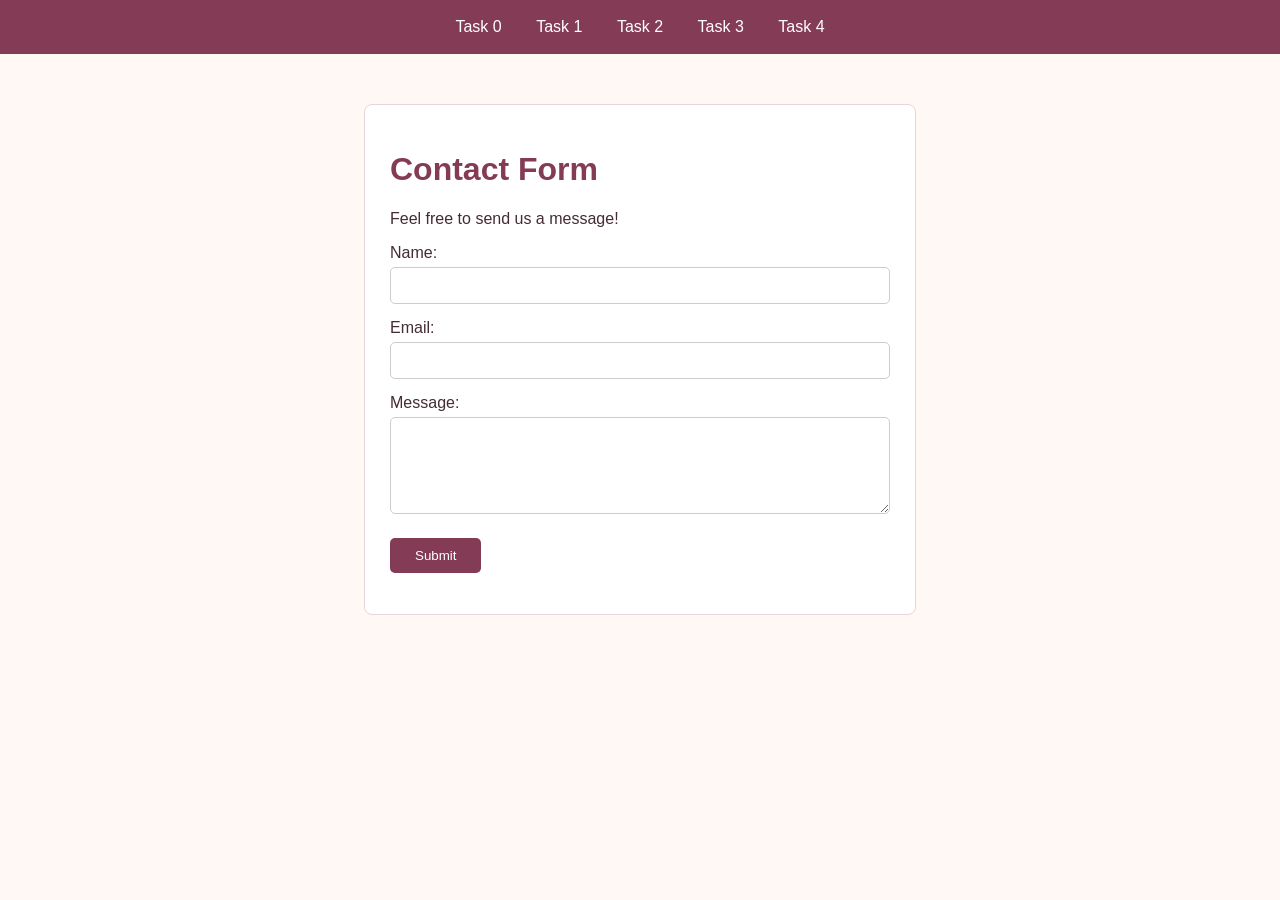
==== index.html @ c0469bf2 "task0 completed" ====
<!DOCTYPE html>
<html lang="en">
<head>
    <meta charset="UTF-8">
    <meta name="viewport" content="width=device-width, initial-scale=1.0">
    <title>Simple Contact Form</title>
    <link rel="stylesheet" href="index.css">
</head>
<body>

    <nav>
        <a href="index.html">Task 0</a>
        <a href="validation.html">Task 1</a>
        <a href="bootstrap.html">Task 2</a>
        <a href="feedback.html">Task 3</a>
        <a href="registration.html">Task 4</a>
    </nav>

    <div class="container">
        <h1>Contact Form</h1>
        <p>Feel free to send us a message!</p>

        <form id="contactForm">
            <label for="name">Name:</label>
            <input type="text" id="name" name="name">

            <label for="email">Email:</label>
            <input type="email" id="email" name="email">

            <label for="message">Message:</label>
            <textarea id="message" name="message" rows="5"></textarea>

            <button type="submit">Submit</button>
        </form>

        <p id="result"></p>
    </div>
</body>
</html>
---- index.css ----
body {
    font-family: Arial, sans-serif;
    margin: 0;
    background-color: #fff8f5;
    color: #442c32;
}

nav {
    background-color: #843b55;
    padding: 18px;
    text-align: center;
}

nav a {
    color: white;
    text-decoration: none;
    margin: 0 15px;
}

nav a:hover {
    text-decoration: underline;
}

.container {
    max-width: 500px;
    margin: 50px auto;
    padding: 25px;
    background-color: white;
    border: 1px solid #e8d5d9;
    border-radius: 8px;
}

h1 {
    color: #843b55;
}

label {
    display: block;
    margin-top: 15px;
    margin-bottom: 5px;
}

input, textarea {
    width: 100%;
    padding: 10px;
    border: 1px solid #ccc;
    border-radius: 5px;
    box-sizing: border-box;
    resize: vertical;
}

button {
    margin-top: 20px;
    padding: 10px 25px;
    background-color: #843b55;
    color: white;
    border: none;
    border-radius: 5px;
    cursor: pointer;
}

button:hover {
    background-color: #64283d;
}

#result {
    color: #843b55;
}
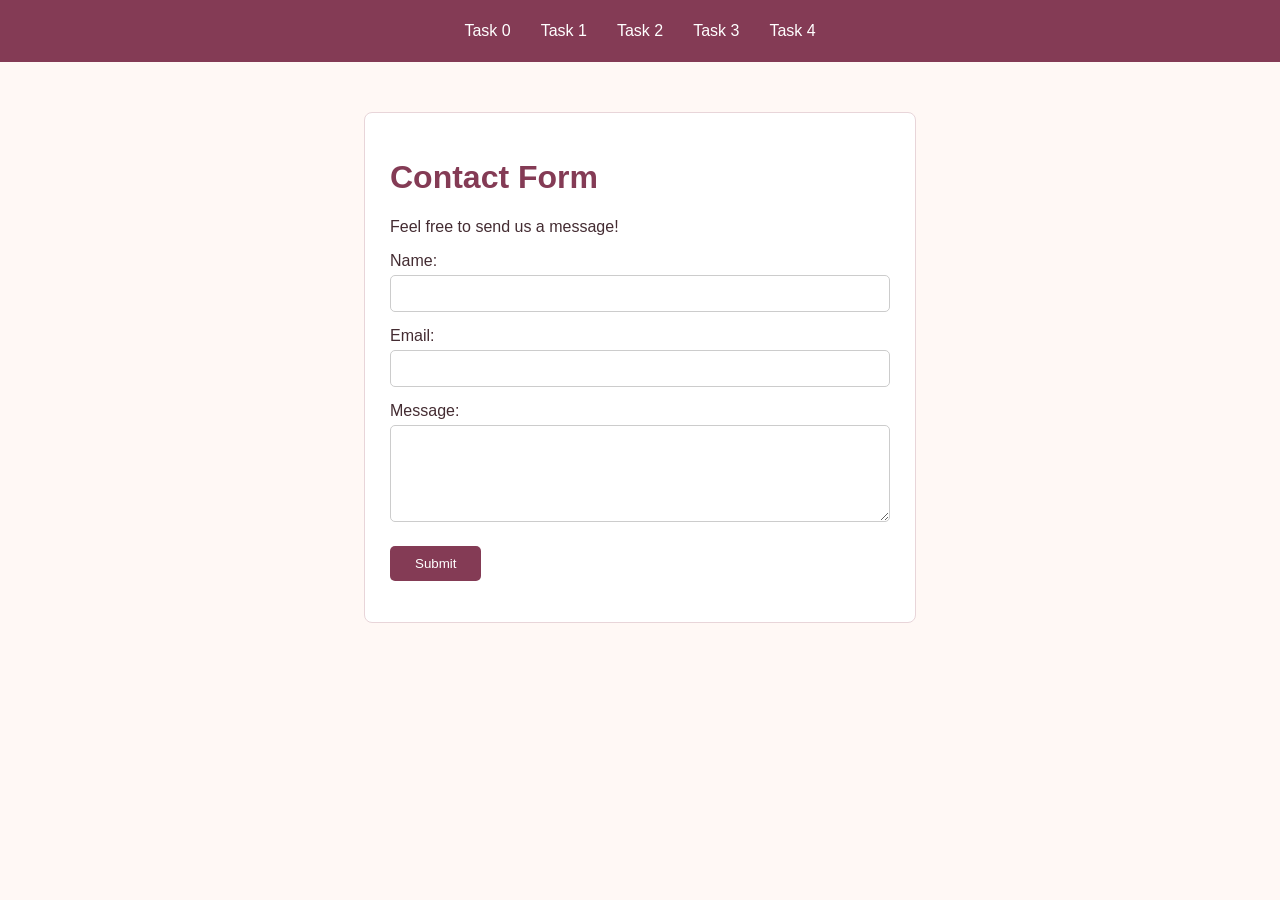
==== commit 404ae32b: "task4 completed and changes" ====
--- a/index.html
+++ b/index.html
@@ -4,7 +4,7 @@
     <meta charset="UTF-8">
     <meta name="viewport" content="width=device-width, initial-scale=1.0">
     <title>Simple Contact Form</title>
-    <link rel="stylesheet" href="index.css">
+    <link rel="stylesheet" href="style.css">
 </head>
 <body>
 
@@ -16,7 +16,7 @@
         <a href="registration.html">Task 4</a>
     </nav>
 
-    <div class="container">
+    <div class="simple-form">
         <h1>Contact Form</h1>
         <p>Feel free to send us a message!</p>
 
--- a/style.css
+++ b/style.css
@@ -0,0 +1,165 @@
+body {
+    font-family: Arial, sans-serif;
+    margin: 0;
+    background-color: #fff8f5;
+    color: #442c32;
+}
+
+nav {
+    background-color: #843b55;
+    height: 62px;
+    display: flex;
+    justify-content: center;
+    align-items: center;
+    padding: 0;
+}
+
+nav a {
+    color: white;
+    text-decoration: none;
+    margin: 0 15px;
+    transition: 0.3s;
+}
+
+nav a:hover {
+    color: antiquewhite;
+}
+
+h1 {
+    color: #843b55;
+}
+
+.container {
+    max-width: 700px;
+}
+
+.simple-form {
+    max-width: 500px;
+    margin: 50px auto;
+    padding: 25px;
+    background-color: white;
+    border: 1px solid #e8d5d9;
+    border-radius: 8px;
+}
+
+.simple-form label {
+    display: block;
+    margin-top: 15px;
+    margin-bottom: 5px;
+}
+
+.simple-form input,
+.simple-form textarea {
+    width: 100%;
+    padding: 10px;
+    border: 1px solid #ccc;
+    border-radius: 5px;
+    box-sizing: border-box;
+}
+
+textarea {
+    resize: vertical;
+}
+
+.simple-form button {
+    margin-top: 20px;
+    padding: 10px 25px;
+    background-color: #843b55;
+    color: white;
+    border: none;
+    border-radius: 5px;
+    cursor: pointer;
+}
+
+.simple-form button:hover {
+    background-color: #64283d;
+}
+
+.bootstrap-form {
+    background-color: white;
+    padding: 25px;
+    border: 1px solid #e8d5d9;
+    border-radius: 8px;
+}
+
+.form-control:focus {
+    border-color: #843b55;
+    box-shadow: none;
+}
+
+.submit-btn {
+    background-color: #843b55;
+    color: white;
+    padding: 10px 25px;
+    border-radius: 5px;
+}
+
+.submit-btn:hover {
+    background-color: #64283d;
+    color: white;
+}
+
+.registration-card {
+    max-width: 750px;
+    margin: auto;
+    padding: 35px;
+    background-color: white;
+    border: 1px solid #e8d5d9;
+    border-radius: 12px;
+    box-shadow: 0 5px 20px rgba(132, 59, 85, 0.1);
+}
+
+.subtitle {
+    color: #94737d;
+    margin-bottom: 25px;
+}
+
+.registration-card .form-label {
+    color: #442c32;
+    font-weight: 500;
+}
+
+.registration-card .form-control,
+.registration-card .form-select {
+    padding: 10px;
+    border: 1px solid #ddc9ce;
+    border-radius: 6px;
+}
+
+.registration-card .form-control:focus,
+.registration-card .form-select:focus {
+    border-color: #843b55;
+    box-shadow: none;
+}
+
+.form-check-input:checked {
+    background-color: #843b55;
+    border-color: #843b55;
+}
+
+.form-check-input:focus {
+    box-shadow: none;
+}
+
+.reset-btn {
+    background-color: #f4e4e7;
+    color: #843b55;
+    padding: 10px 25px;
+    border-radius: 5px;
+}
+
+.reset-btn:hover {
+    background-color: #e8cdd5;
+    color: #64283d;
+}
+
+@media (max-width: 576px) {
+    .registration-card {
+        padding: 20px;
+    }
+
+    nav a {
+        margin: 0 6px;
+        font-size: 13px;
+    }
+}
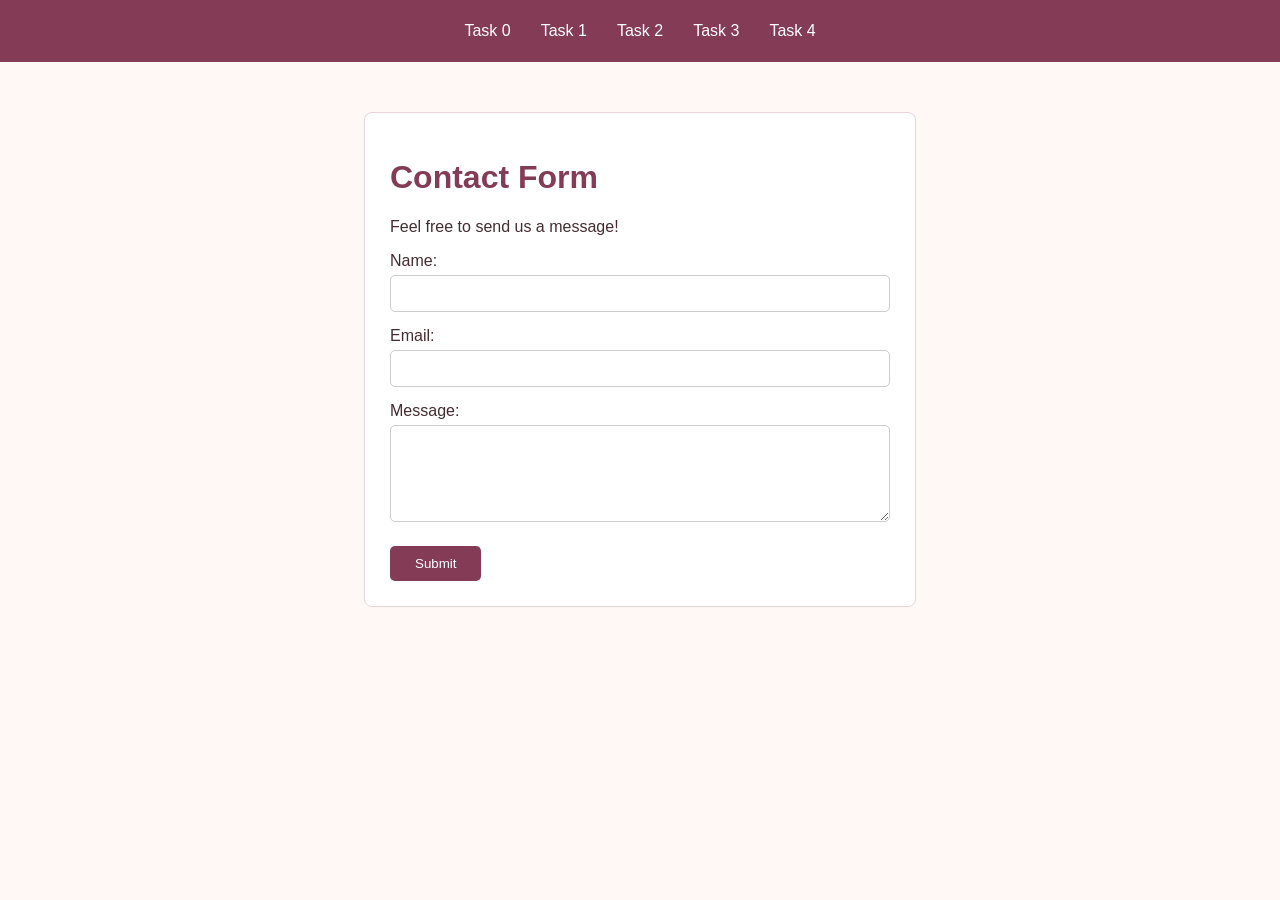
==== commit 4e9e1523: "changed" ====
--- a/index.html
+++ b/index.html
@@ -32,8 +32,6 @@
 
             <button type="submit">Submit</button>
         </form>
-
-        <p id="result"></p>
     </div>
 </body>
 </html>
